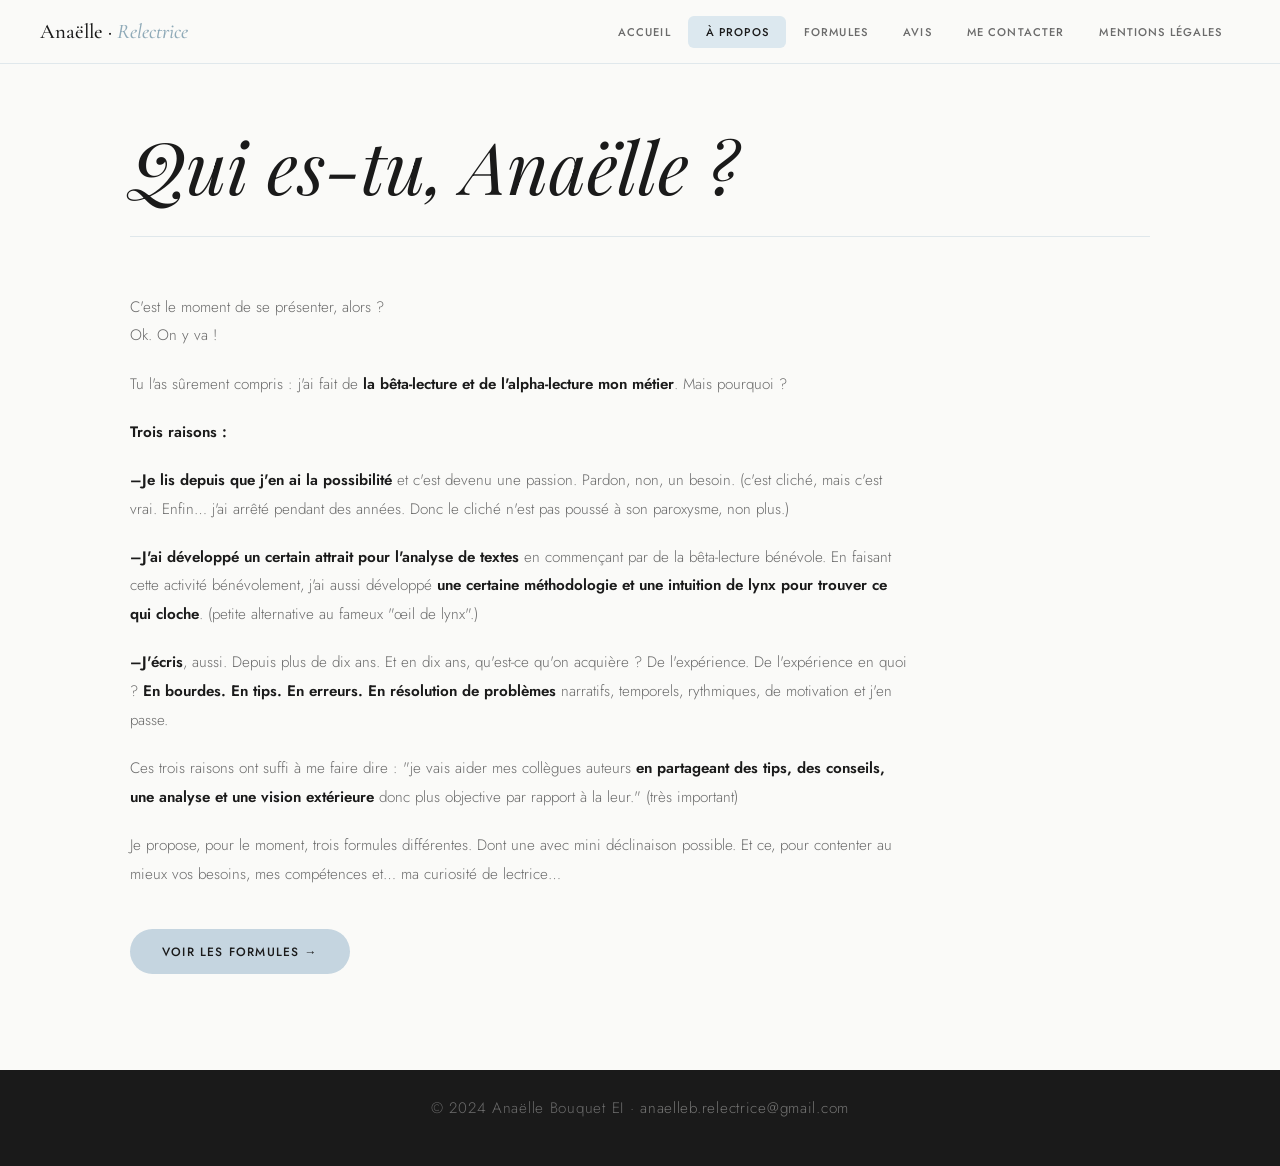
==== apropos.html @ 8d21fc26 "Add files via upload" ====
<!DOCTYPE html>
<html lang="fr">
<head>
<meta charset="UTF-8">
<meta name="viewport" content="width=device-width, initial-scale=1.0">
<title>À propos · Anaëlle Relectrice</title>
<link rel="stylesheet" href="style.css">
</head>
<body>

<nav>
  <a href="index.html" class="nav-logo">Anaëlle · <span>Relectrice</span></a>
  <button class="hamburger" id="hamburger" aria-label="Menu">
    <span></span><span></span><span></span>
  </button>
  <ul class="nav-links" id="nav-links">
    <li><a href="index.html">Accueil</a></li>
    <li><a href="apropos.html" class="active">À propos</a></li>
    <li><a href="formules.html">Formules</a></li>
    <li><a href="avis.html">Avis</a></li>
    <li><a href="contact.html">Me contacter</a></li>
    <li><a href="mentions.html">Mentions légales</a></li>
  </ul>
</nav>

<main>
  <div class="page-header fade-in">
    <h1>Qui es-tu, Anaëlle ?</h1>
  </div>

  <div style="max-width: 780px;" class="fade-in">
    <p>C'est le moment de se présenter, alors ?<br>Ok. On y va !</p>

    <p>Tu l'as sûrement compris : j'ai fait de <strong>la bêta-lecture et de l'alpha-lecture mon métier</strong>. Mais pourquoi ?</p>

    <p><strong>Trois raisons :</strong></p>

    <p><strong>–Je lis depuis que j'en ai la possibilité</strong> et c'est devenu une passion. Pardon, non, un besoin. (c'est cliché, mais c'est vrai. Enfin… j'ai arrêté pendant des années. Donc le cliché n'est pas poussé à son paroxysme, non plus.)</p>

    <p><strong>–J'ai développé un certain attrait pour l'analyse de textes</strong> en commençant par de la bêta-lecture bénévole. En faisant cette activité bénévolement, j'ai aussi développé <strong>une certaine méthodologie et une intuition de lynx pour trouver ce qui cloche</strong>. (petite alternative au fameux "œil de lynx".)</p>

    <p><strong>–J'écris</strong>, aussi. Depuis plus de dix ans. Et en dix ans, qu'est-ce qu'on acquière ? De l'expérience. De l'expérience en quoi ? <strong>En bourdes. En tips. En erreurs. En résolution de problèmes</strong> narratifs, temporels, rythmiques, de motivation et j'en passe.</p>

    <p>Ces trois raisons ont suffi à me faire dire : "je vais aider mes collègues auteurs <strong>en partageant des tips, des conseils, une analyse et une vision extérieure</strong> donc plus objective par rapport à la leur." (très important)</p>

    <p>Je propose, pour le moment, trois formules différentes. Dont une avec mini déclinaison possible. Et ce, pour contenter au mieux vos besoins, mes compétences et… ma curiosité de lectrice…</p>

    <div style="margin-top: 2.5rem;">
      <a href="formules.html" style="display:inline-block; background:var(--bleu); border-radius:50px; padding:0.85rem 2rem; font-size:0.75rem; font-weight:500; letter-spacing:0.1em; text-transform:uppercase; text-decoration:none; color:var(--noir); transition:all 0.25s;">
        Voir les formules →
      </a>
    </div>
  </div>
</main>

<footer>
  <p>© 2024 Anaëlle Bouquet EI · <a href="mailto:anaelleb.relectrice@gmail.com">anaelleb.relectrice@gmail.com</a></p>
</footer>

<script>
  const btn = document.getElementById('hamburger');
  const links = document.getElementById('nav-links');
  btn.addEventListener('click', () => links.classList.toggle('open'));
  links.querySelectorAll('a').forEach(a => a.addEventListener('click', () => links.classList.remove('open')));
  const obs = new IntersectionObserver(entries => entries.forEach(e => { if(e.isIntersecting){ e.target.classList.add('visible'); obs.unobserve(e.target); } }), {threshold:0.1});
  document.querySelectorAll('.fade-in').forEach(el => obs.observe(el));
</script>
</body>
</html>
---- style.css ----
@import url('https://fonts.googleapis.com/css2?family=Cormorant+Garamond:ital,wght@0,300;0,400;0,500;0,600;1,300;1,400;1,500&family=Playfair+Display:ital,wght@0,400;0,700;1,400;1,700&family=Jost:wght@300;400;500&display=swap');

:root {
  --bleu: #c5d5e0;
  --bleu-clair: #dce8ef;
  --bleu-fonce: #8faab8;
  --blanc: #fafaf8;
  --noir: #1a1a1a;
  --gris: #6b6b6b;
}

* { margin: 0; padding: 0; box-sizing: border-box; }
html { scroll-behavior: smooth; }
body {
  font-family: 'Jost', sans-serif;
  background: var(--blanc);
  color: var(--noir);
  font-weight: 300;
  min-height: 100vh;
  display: flex;
  flex-direction: column;
}

/* ── NAV ── */
nav {
  position: fixed;
  top: 0; left: 0; right: 0;
  z-index: 100;
  background: rgba(250,250,248,0.95);
  backdrop-filter: blur(10px);
  border-bottom: 1px solid rgba(197,213,224,0.5);
  padding: 0 2.5rem;
  display: flex;
  align-items: center;
  justify-content: space-between;
  height: 64px;
}

.nav-logo {
  font-family: 'Cormorant Garamond', serif;
  font-size: 1.3rem;
  font-weight: 500;
  color: var(--noir);
  text-decoration: none;
  white-space: nowrap;
}
.nav-logo span { font-style: italic; color: var(--bleu-fonce); }

.nav-links {
  display: flex;
  gap: 0;
  list-style: none;
}

.nav-links li a {
  display: block;
  padding: 0.5rem 1.1rem;
  font-size: 0.7rem;
  font-weight: 500;
  letter-spacing: 0.1em;
  text-transform: uppercase;
  text-decoration: none;
  color: var(--gris);
  transition: color 0.2s;
  border-radius: 6px;
}

.nav-links li a:hover { color: var(--noir); }
.nav-links li a.active {
  color: var(--noir);
  background: var(--bleu-clair);
}

.hamburger {
  display: none;
  flex-direction: column;
  gap: 5px;
  cursor: pointer;
  background: none;
  border: none;
  padding: 4px;
}
.hamburger span { display: block; width: 24px; height: 2px; background: var(--noir); transition: all 0.3s; }

/* ── PAGE WRAPPER ── */
main {
  flex: 1;
  margin-top: 64px;
  padding: 4rem 2.5rem 6rem;
  max-width: 1100px;
  width: 100%;
  margin-left: auto;
  margin-right: auto;
}

/* ── PAGE HEADER ── */
.page-header {
  margin-bottom: 3.5rem;
  padding-bottom: 2rem;
  border-bottom: 1px solid rgba(197,213,224,0.5);
}

.page-header h1 {
  font-family: 'Playfair Display', serif;
  font-size: clamp(2.8rem, 6vw, 4.5rem);
  font-weight: 400;
  font-style: italic;
  line-height: 1.05;
}

/* ── TYPOGRAPHY ── */
.section-title {
  font-family: 'Playfair Display', serif;
  font-size: clamp(1.6rem, 3.5vw, 2.4rem);
  font-weight: 400;
  font-style: italic;
  margin-bottom: 1.5rem;
  line-height: 1.1;
}

p {
  font-size: 0.95rem;
  line-height: 1.9;
  color: var(--gris);
  margin-bottom: 1.2rem;
}

strong { color: var(--noir); font-weight: 600; }

/* ── CARDS ── */
.card {
  background: var(--bleu-clair);
  border-radius: 16px;
  padding: 2rem 2.25rem;
  margin-bottom: 1.5rem;
}

/* ── FOOTER ── */
footer {
  background: var(--noir);
  color: rgba(250,250,248,0.4);
  text-align: center;
  padding: 1.5rem 2rem;
  font-size: 0.75rem;
  letter-spacing: 0.06em;
  margin-top: auto;
}
footer a { color: rgba(250,250,248,0.4); text-decoration: none; }

/* ── FADE IN ── */
.fade-in { opacity: 0; transform: translateY(18px); transition: opacity 0.6s ease, transform 0.6s ease; }
.fade-in.visible { opacity: 1; transform: none; }

/* ── MOBILE ── */
@media (max-width: 820px) {
  .nav-links { display: none; }
  .nav-links.open {
    display: flex; flex-direction: column;
    position: fixed; top: 64px; left: 0; right: 0;
    background: var(--blanc);
    border-bottom: 1px solid rgba(197,213,224,0.4);
    padding: 1rem 1.5rem 1.5rem;
    gap: 0.25rem;
    box-shadow: 0 8px 24px rgba(0,0,0,0.06);
  }
  .nav-links.open li a { padding: 0.65rem 0.75rem; }
  .hamburger { display: flex; }
  nav { padding: 0 1.5rem; }
  main { padding: 3rem 1.25rem 5rem; }
}
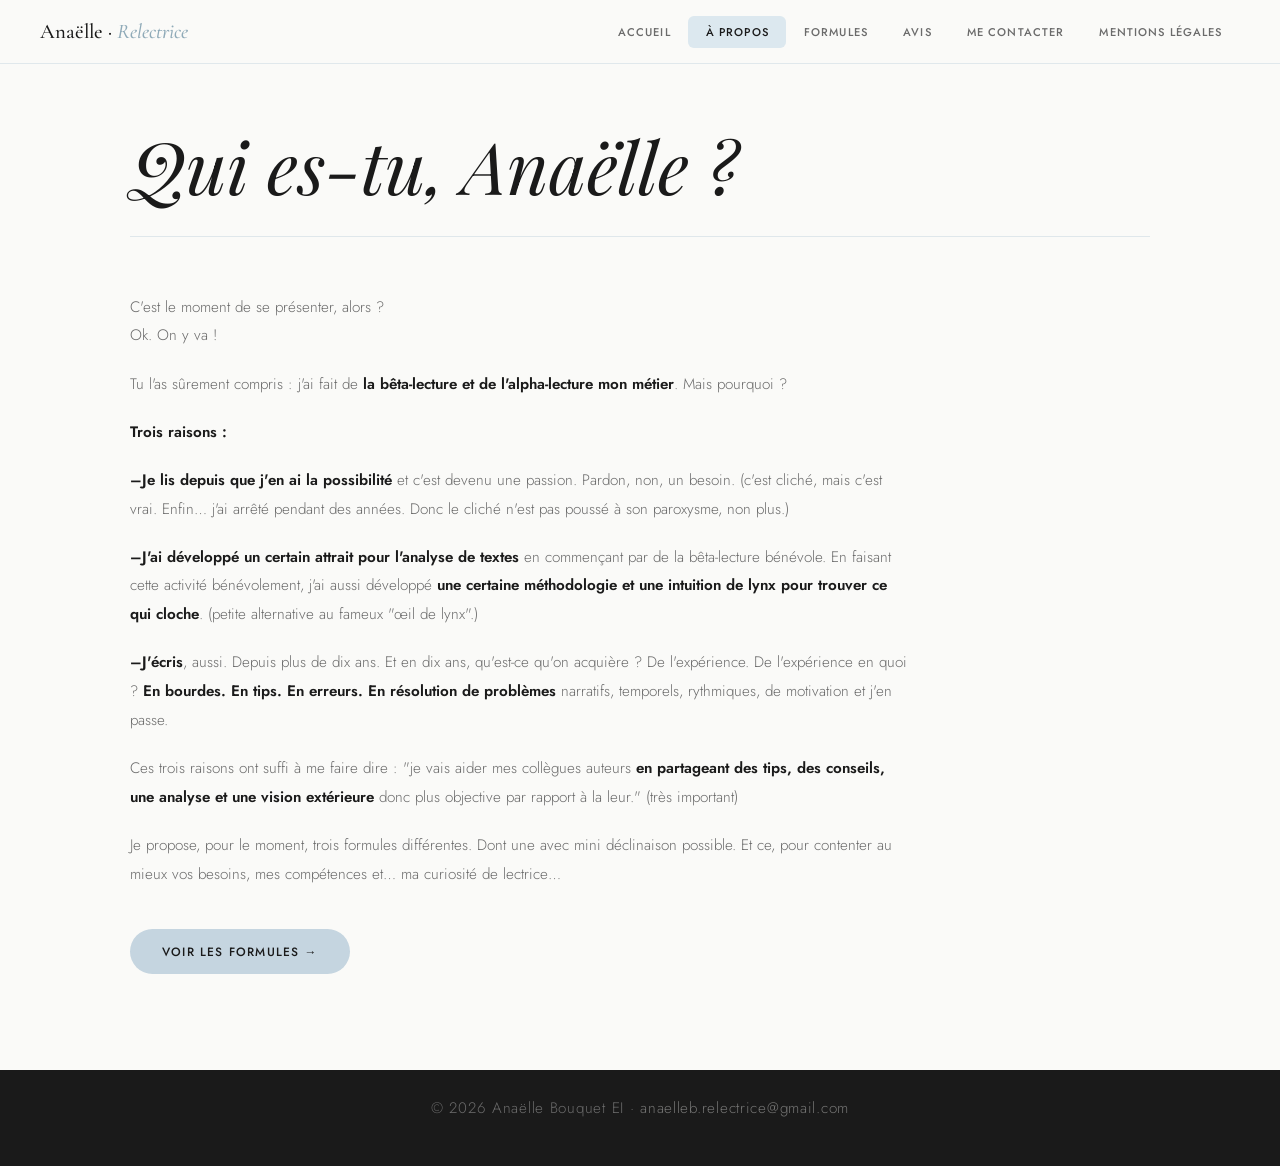
==== commit 3f6682c3: "Add files via upload" ====
--- a/apropos.html
+++ b/apropos.html
@@ -4,6 +4,11 @@
 <meta charset="UTF-8">
 <meta name="viewport" content="width=device-width, initial-scale=1.0">
 <title>À propos · Anaëlle Relectrice</title>
+<meta name="description" content="Une présentation ? J'ai fait de la bêta-lecture et de l'alpha-lecture mon métier. Mais pourquoi ? Il y a trois raisons principales...">
+<meta property="og:title" content="À propos · Anaëlle Relectrice">
+<meta property="og:description" content="Une présentation ? J'ai fait de la bêta-lecture et de l'alpha-lecture mon métier. Mais pourquoi ? Il y a trois raisons principales...">
+<meta property="og:type" content="website">
+<link rel="icon" type="image/png" href="favicon.png">
 <link rel="stylesheet" href="style.css">
 </head>
 <body>
@@ -54,7 +59,7 @@
 </main>
 
 <footer>
-  <p>© 2024 Anaëlle Bouquet EI · <a href="mailto:anaelleb.relectrice@gmail.com">anaelleb.relectrice@gmail.com</a></p>
+  <p>© 2026 Anaëlle Bouquet EI · <a href="mailto:anaelleb.relectrice@gmail.com">anaelleb.relectrice@gmail.com</a></p>
 </footer>
 
 <script>
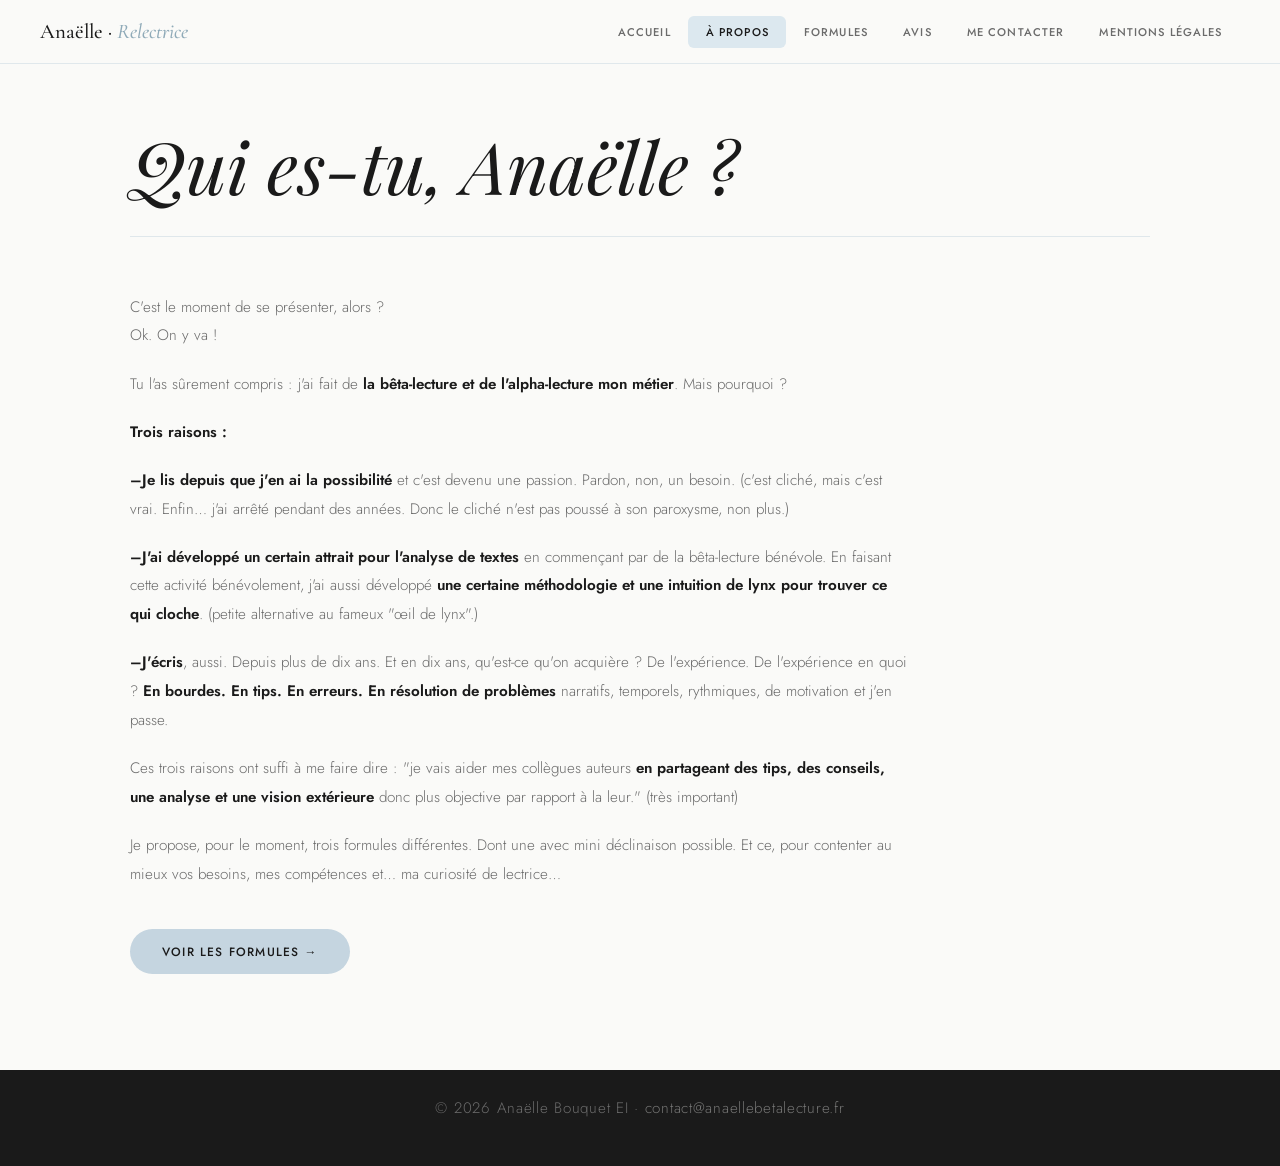
==== commit 4a2fc562: "Update apropos.html" ====
--- a/apropos.html
+++ b/apropos.html
@@ -59,7 +59,7 @@
 </main>
 
 <footer>
-  <p>© 2026 Anaëlle Bouquet EI · <a href="mailto:anaelleb.relectrice@gmail.com">anaelleb.relectrice@gmail.com</a></p>
+  <p>© 2026 Anaëlle Bouquet EI · <a href="mailto:contact@anaellebetalecture.fr">contact@anaellebetalecture.fr</a></p>
 </footer>
 
 <script>
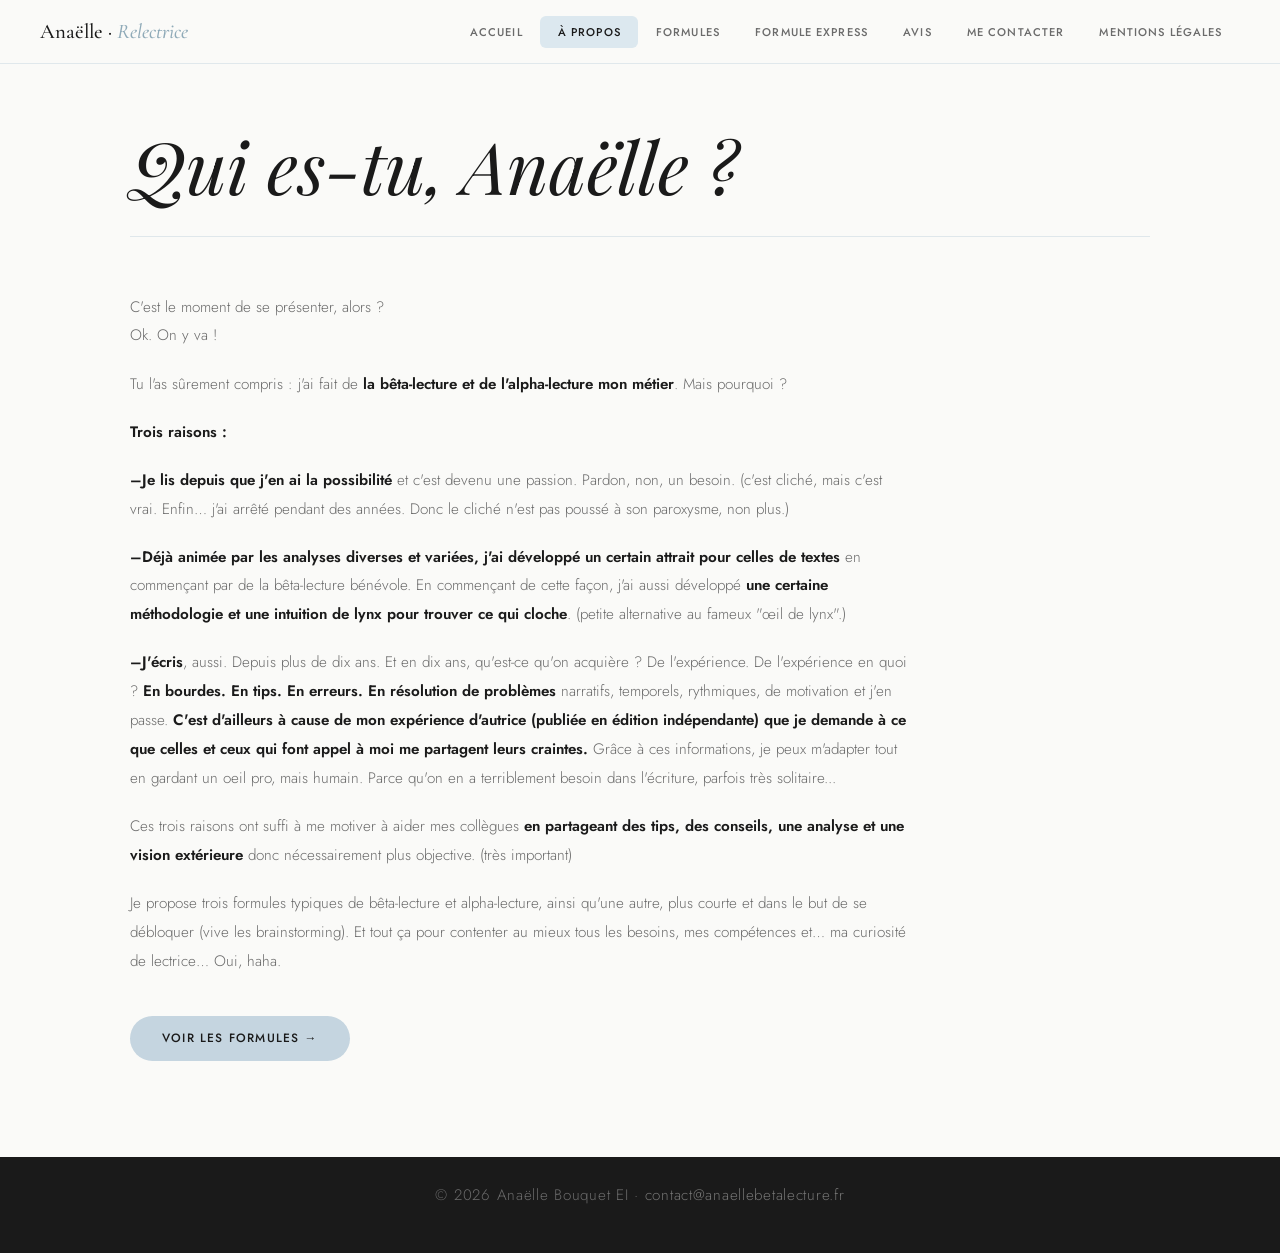
==== commit 9fc5ad0e: "Add files via upload" ====
--- a/apropos.html
+++ b/apropos.html
@@ -3,10 +3,10 @@
 <head>
 <meta charset="UTF-8">
 <meta name="viewport" content="width=device-width, initial-scale=1.0">
-<title>À propos · Anaëlle Relectrice</title>
-<meta name="description" content="Une présentation ? J'ai fait de la bêta-lecture et de l'alpha-lecture mon métier. Mais pourquoi ? Il y a trois raisons principales...">
-<meta property="og:title" content="À propos · Anaëlle Relectrice">
-<meta property="og:description" content="Une présentation ? J'ai fait de la bêta-lecture et de l'alpha-lecture mon métier. Mais pourquoi ? Il y a trois raisons principales...">
+<title>À propos · Anaëlle, Bêta-lectrice & Alpha-lectrice</title>
+<meta name="description" content="Présensation d'une autrice et lectrice qui a fait de la bêta-lecture et de l'alpha-lecture son métier.">
+<meta property="og:title" content="À propos · Anaëlle, Bêta-lectrice & Alpha-lectrice">
+<meta property="og:description" content="Présensation d'une autrice et lectrice qui a fait de la bêta-lecture et de l'alpha-lecture son métier.">
 <meta property="og:type" content="website">
 <link rel="icon" type="image/png" href="favicon.png">
 <link rel="stylesheet" href="style.css">
@@ -22,6 +22,7 @@
     <li><a href="index.html">Accueil</a></li>
     <li><a href="apropos.html" class="active">À propos</a></li>
     <li><a href="formules.html">Formules</a></li>
+    <li><a href="formuleexpress.html">Formule Express</a></li>
     <li><a href="avis.html">Avis</a></li>
     <li><a href="contact.html">Me contacter</a></li>
     <li><a href="mentions.html">Mentions légales</a></li>
@@ -42,13 +43,13 @@
 
     <p><strong>–Je lis depuis que j'en ai la possibilité</strong> et c'est devenu une passion. Pardon, non, un besoin. (c'est cliché, mais c'est vrai. Enfin… j'ai arrêté pendant des années. Donc le cliché n'est pas poussé à son paroxysme, non plus.)</p>
 
-    <p><strong>–J'ai développé un certain attrait pour l'analyse de textes</strong> en commençant par de la bêta-lecture bénévole. En faisant cette activité bénévolement, j'ai aussi développé <strong>une certaine méthodologie et une intuition de lynx pour trouver ce qui cloche</strong>. (petite alternative au fameux "œil de lynx".)</p>
+    <p><strong>–Déjà animée par les analyses diverses et variées, j'ai développé un certain attrait pour celles de textes</strong> en commençant par de la bêta-lecture bénévole. En commençant de cette façon, j'ai aussi développé <strong>une certaine méthodologie et une intuition de lynx pour trouver ce qui cloche</strong>. (petite alternative au fameux "œil de lynx".)</p>
 
-    <p><strong>–J'écris</strong>, aussi. Depuis plus de dix ans. Et en dix ans, qu'est-ce qu'on acquière ? De l'expérience. De l'expérience en quoi ? <strong>En bourdes. En tips. En erreurs. En résolution de problèmes</strong> narratifs, temporels, rythmiques, de motivation et j'en passe.</p>
+    <p><strong>–J'écris</strong>, aussi. Depuis plus de dix ans. Et en dix ans, qu'est-ce qu'on acquière ? De l'expérience. De l'expérience en quoi ? <strong>En bourdes. En tips. En erreurs. En résolution de problèmes</strong> narratifs, temporels, rythmiques, de motivation et j'en passe. <strong>C'est d'ailleurs à cause de mon expérience d'autrice (publiée en édition indépendante) que je demande à ce que celles et ceux qui font appel à moi me partagent leurs craintes.</strong> Grâce à ces informations, je peux m'adapter tout en gardant un oeil pro, mais humain. Parce qu'on en a terriblement besoin dans l'écriture, parfois très solitaire...</p>
 
-    <p>Ces trois raisons ont suffi à me faire dire : "je vais aider mes collègues auteurs <strong>en partageant des tips, des conseils, une analyse et une vision extérieure</strong> donc plus objective par rapport à la leur." (très important)</p>
+    <p>Ces trois raisons ont suffi à me motiver à aider mes collègues <strong>en partageant des tips, des conseils, une analyse et une vision extérieure</strong> donc nécessairement plus objective. (très important)</p>
 
-    <p>Je propose, pour le moment, trois formules différentes. Dont une avec mini déclinaison possible. Et ce, pour contenter au mieux vos besoins, mes compétences et… ma curiosité de lectrice…</p>
+    <p>Je propose trois formules typiques de bêta-lecture et alpha-lecture, ainsi qu'une autre, plus courte et dans le but de se débloquer (vive les brainstorming). Et tout ça pour contenter au mieux tous les besoins, mes compétences et… ma curiosité de lectrice… Oui, haha.</p>
 
     <div style="margin-top: 2.5rem;">
       <a href="formules.html" style="display:inline-block; background:var(--bleu); border-radius:50px; padding:0.85rem 2rem; font-size:0.75rem; font-weight:500; letter-spacing:0.1em; text-transform:uppercase; text-decoration:none; color:var(--noir); transition:all 0.25s;">
